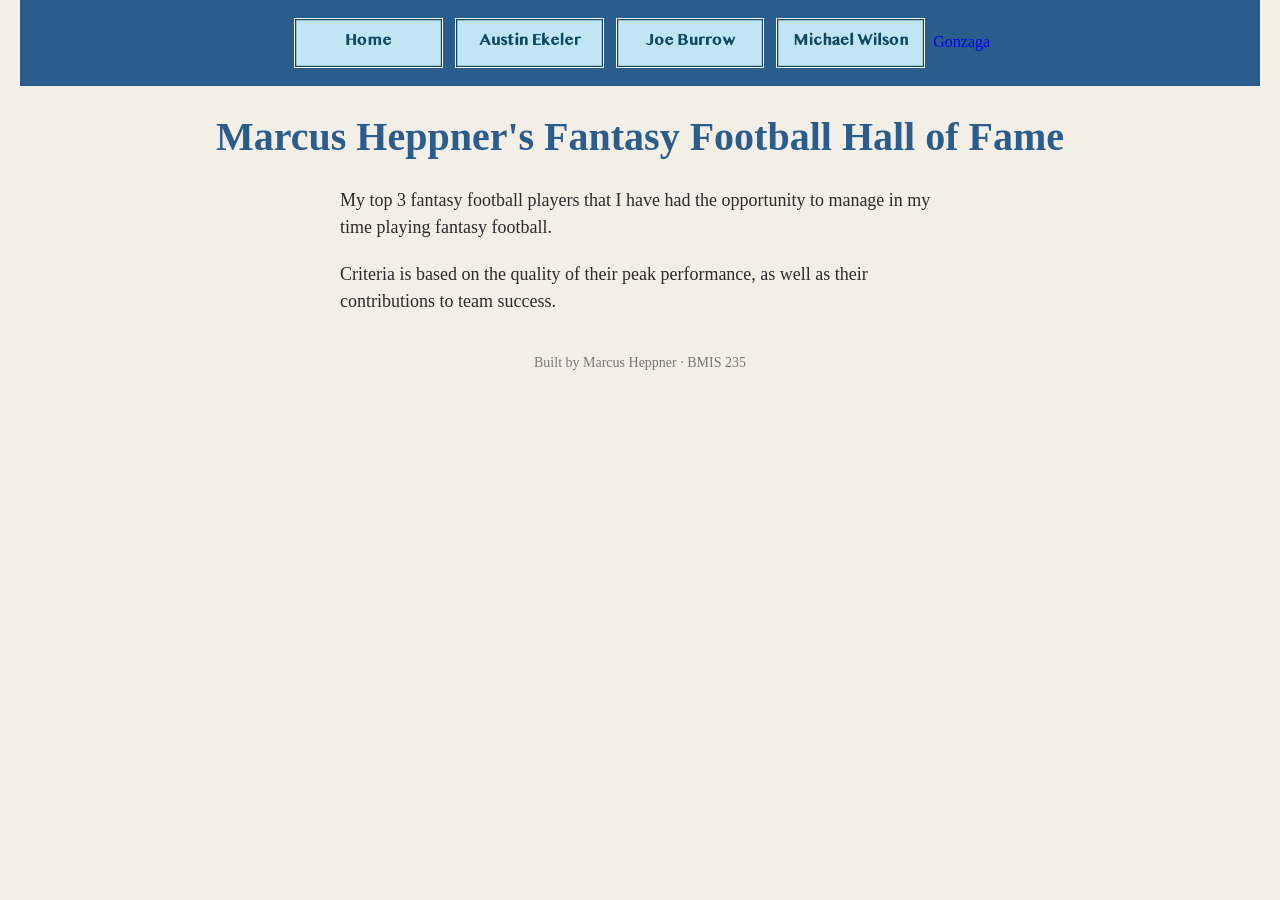
==== index.html @ fcaf30a4 "Add link to Gonzaga in navigation" ====
<!DOCTYPE html>
<!--
  Author: Marcus Heppner
  GU username: marcusheppner
  Course: BMIS 235 - HTML-3
-->
<html lang="en">
<head>
<meta charset="utf-8">
<meta name="author" content="Marcus Heppner">
<title>Marcus Heppner's Fantasy Football Hall of Fame</title>

<!-- this one line connects the page to the stylesheet -->
<link rel="stylesheet" href="styles.css">
</head>
<body>

<!-- ===== MENU ============================================================
     The menu is four links. Each link wraps an image instead of words.
     Build it once on this page, check that every link works,
     then copy the whole <nav> block and paste it over the menu on the
     other three pages, so every page has the exact same menu.
     ===================================================================== -->
<nav>
    <a href="index.html"><img src="home1.png" alt="Home"></a>
    <a href="ekeler.html"><img src="ekeler.png" alt="Austin Ekeler (2022)"></a>
    <a href="burrow.html"><img src="burrow.png" alt="Joe Burrow (2026)"></a>
    <a href="wilson.html"><img src="wilson.png" alt="Michael Wilson (2025)"></a>
    <a href="https://www.gonzaga.edu">Gonzaga</a>
</nav>

<h1>Marcus Heppner's Fantasy Football Hall of Fame</h1>
<p>My top 3 fantasy football players that I have had the opportunity to manage in my time playing fantasy football.</p>
<p>Criteria is based on the quality of their peak performance, as well as their contributions to team success.</p>

<!-- ===== SAVE THIS SPACE ==============================================
     This box is empty on purpose. Leave it here. We will use it later.
     ===================================================================== -->
<div class="showcase"></div>

<!-- Footer: fill in your name -->
<footer>Built by Marcus Heppner &middot; BMIS 235</footer>

</body>
</html>
---- styles.css ----
/* =====================================================================
   styles.css  ·  YOUR BRAND
   ---------------------------------------------------------------------
   This one file is your brand guide. Every page that links to it gets
   the same font, the same colors and the same spacing.
   Change a color here once, and every page changes.

   Use the same font and colors you picked for your Excel menu images,
   so the menu and the pages look like one brand.
   ===================================================================== */

body {
    font-family: Georgia, "Times New Roman", serif;
    background-color: #f4efe6;
    color: #2b2b2b;
    margin: 0;
    padding: 0 20px 40px 20px;
}

/* the menu at the top of every page */
nav {
    background-color: #2b5d8c;
    padding: 14px;
    text-align: center;
}

/* every image inside the menu is forced to the same height.
   If your images still look different sizes, their WIDTHS are
   different: go back to Excel and make every cell the same size. */
nav img {
    height: 50px;
    margin: 4px;
    vertical-align: middle;
}

/* no underline or border around the image links */
nav a {
    text-decoration: none;
}

h1 {
    color: #2b5d8c;
    text-align: center;
    font-size: 40px;
}

p {
    max-width: 600px;
    margin: 20px auto;
    font-size: 18px;
    line-height: 1.5;
}

footer {
    text-align: center;
    font-size: 14px;
    color: #777777;
    margin-top: 40px;
}
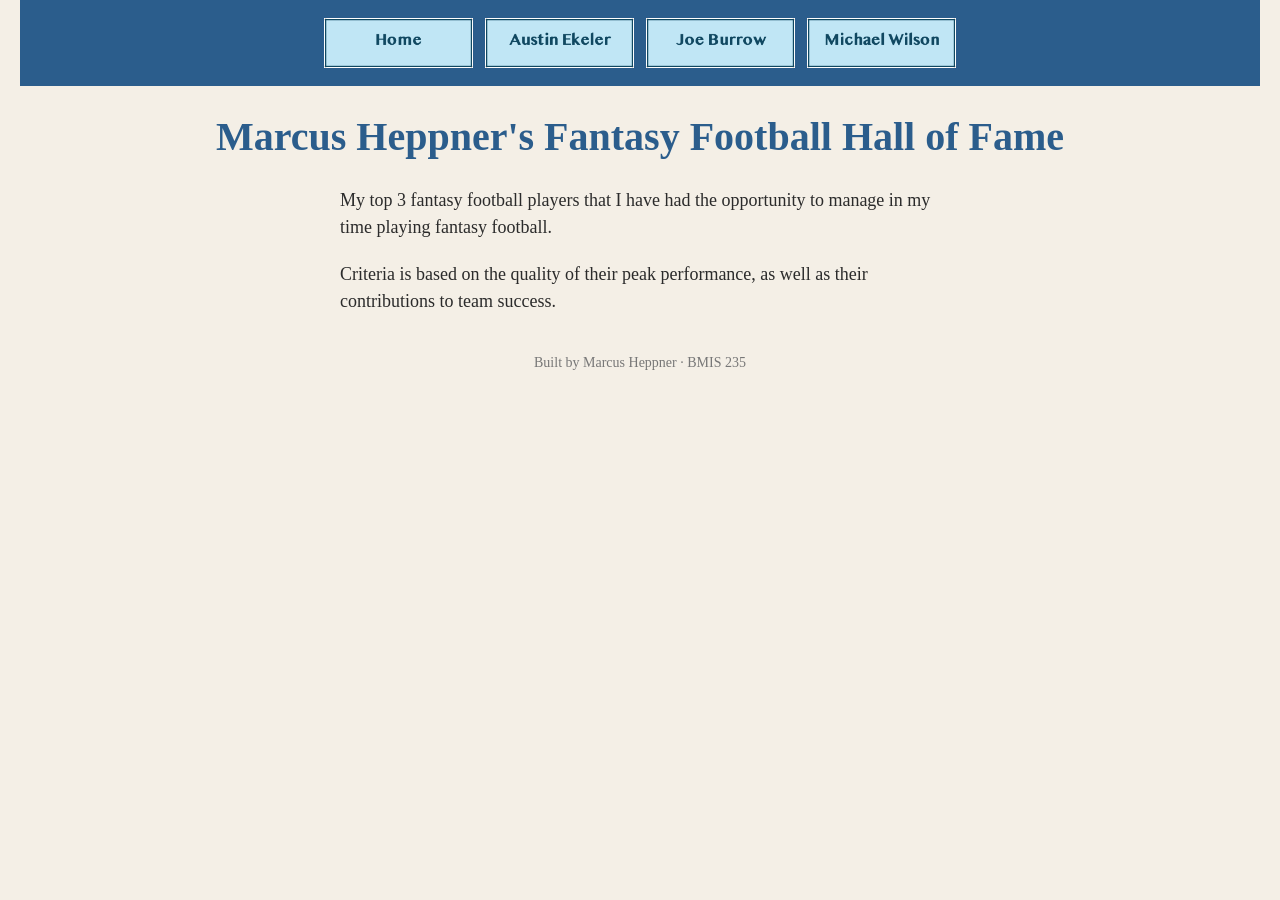
==== commit 5c63133e: "Remove Gonzaga link from index.html Removed Gonzaga link from navigation." ====
--- a/index.html
+++ b/index.html
@@ -26,7 +26,6 @@
     <a href="ekeler.html"><img src="ekeler.png" alt="Austin Ekeler (2022)"></a>
     <a href="burrow.html"><img src="burrow.png" alt="Joe Burrow (2026)"></a>
     <a href="wilson.html"><img src="wilson.png" alt="Michael Wilson (2025)"></a>
-    <a href="https://www.gonzaga.edu">Gonzaga</a>
 </nav>
 
 <h1>Marcus Heppner's Fantasy Football Hall of Fame</h1>
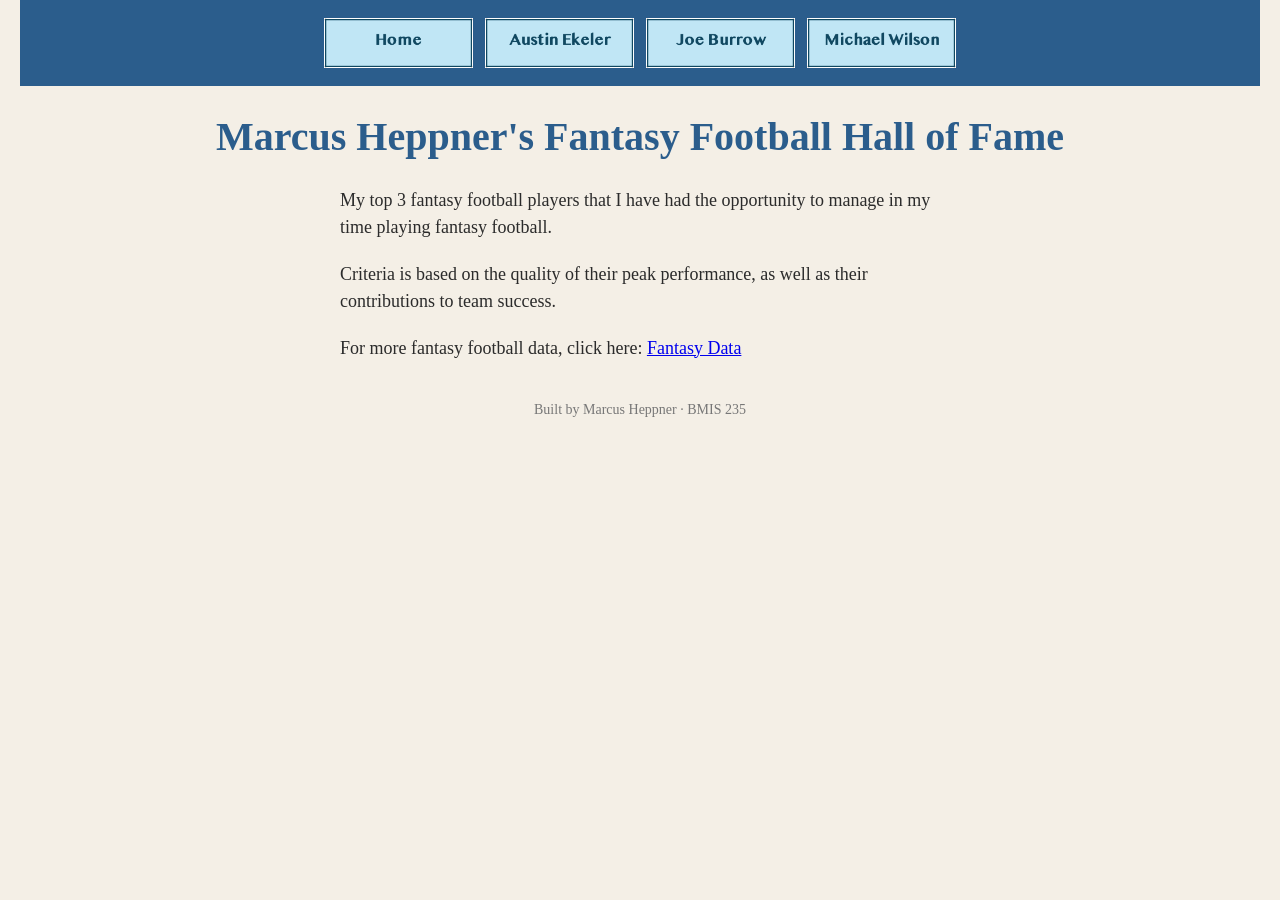
==== commit 7adcc91d: "Add link to Fantasy Data in index.html" ====
--- a/index.html
+++ b/index.html
@@ -31,6 +31,7 @@
 <h1>Marcus Heppner's Fantasy Football Hall of Fame</h1>
 <p>My top 3 fantasy football players that I have had the opportunity to manage in my time playing fantasy football.</p>
 <p>Criteria is based on the quality of their peak performance, as well as their contributions to team success.</p>
+<p>For more fantasy football data, click here: <a href="https://fantasydata.com">Fantasy Data</a></p>
 
 <!-- ===== SAVE THIS SPACE ==============================================
      This box is empty on purpose. Leave it here. We will use it later.
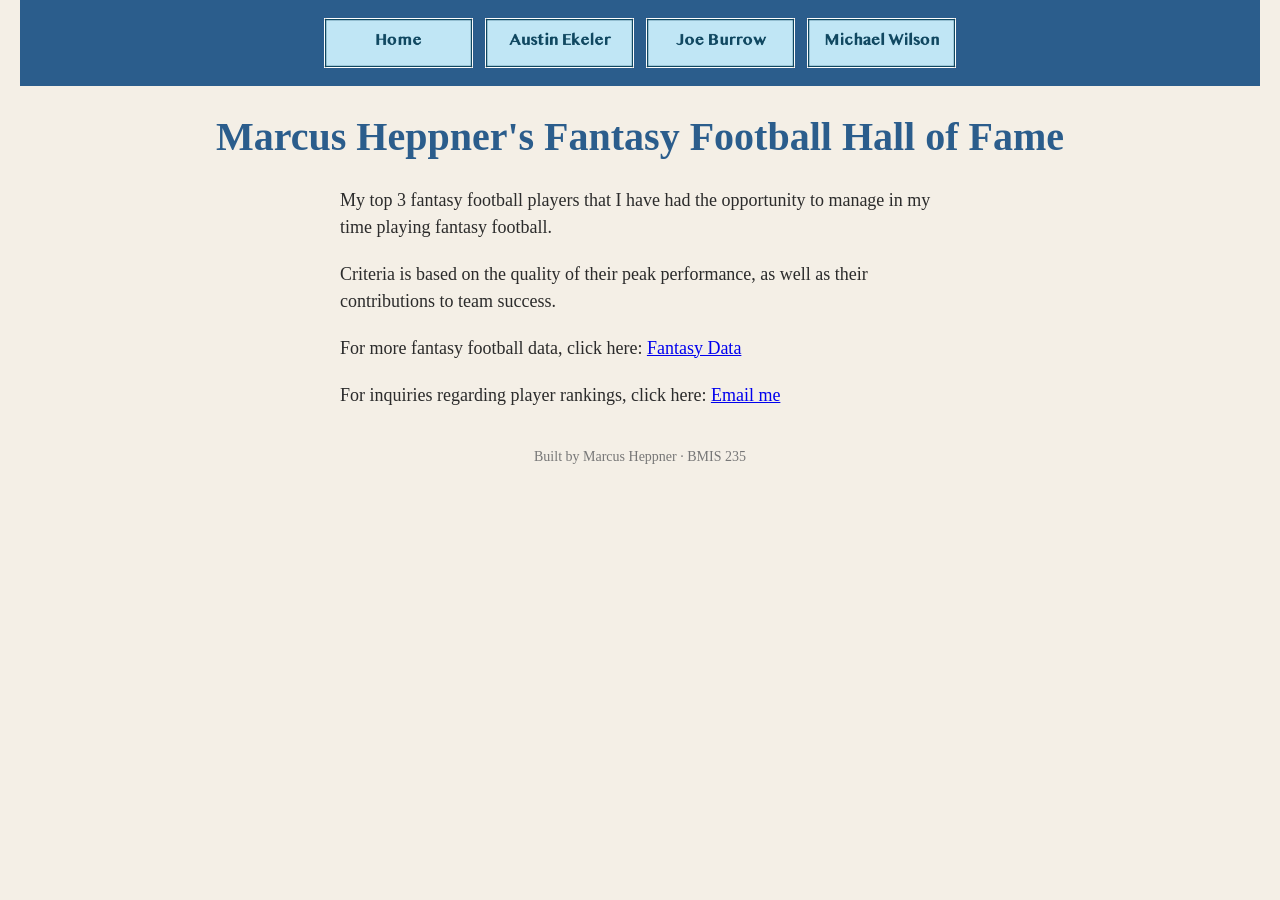
==== commit f4866a4c: "Add contact email link for player rankings inquiries Added a paragraph for inquiries regarding playe" ====
--- a/index.html
+++ b/index.html
@@ -32,6 +32,7 @@
 <p>My top 3 fantasy football players that I have had the opportunity to manage in my time playing fantasy football.</p>
 <p>Criteria is based on the quality of their peak performance, as well as their contributions to team success.</p>
 <p>For more fantasy football data, click here: <a href="https://fantasydata.com">Fantasy Data</a></p>
+<p>For inquiries regarding player rankings, click here: <a href="mailto:mheppner@zagmail.gonzaga.edu">Email me</a></p>
 
 <!-- ===== SAVE THIS SPACE ==============================================
      This box is empty on purpose. Leave it here. We will use it later.
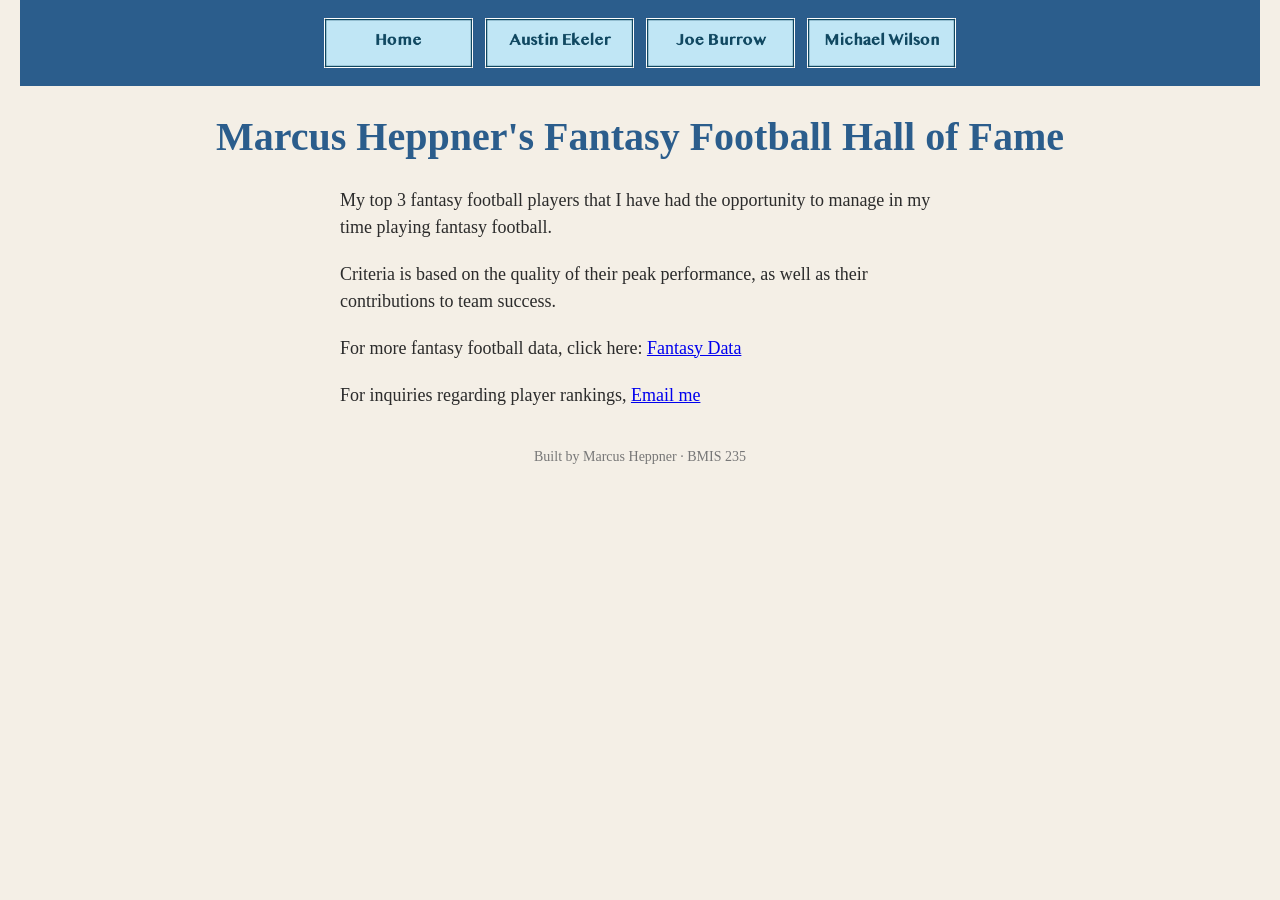
==== commit 76a49638: "Fix email link formatting in index.html" ====
--- a/index.html
+++ b/index.html
@@ -32,7 +32,7 @@
 <p>My top 3 fantasy football players that I have had the opportunity to manage in my time playing fantasy football.</p>
 <p>Criteria is based on the quality of their peak performance, as well as their contributions to team success.</p>
 <p>For more fantasy football data, click here: <a href="https://fantasydata.com">Fantasy Data</a></p>
-<p>For inquiries regarding player rankings, click here: <a href="mailto:mheppner@zagmail.gonzaga.edu">Email me</a></p>
+<p>For inquiries regarding player rankings, <a href="mailto:mheppner@zagmail.gonzaga.edu">Email me</a></p>
 
 <!-- ===== SAVE THIS SPACE ==============================================
      This box is empty on purpose. Leave it here. We will use it later.
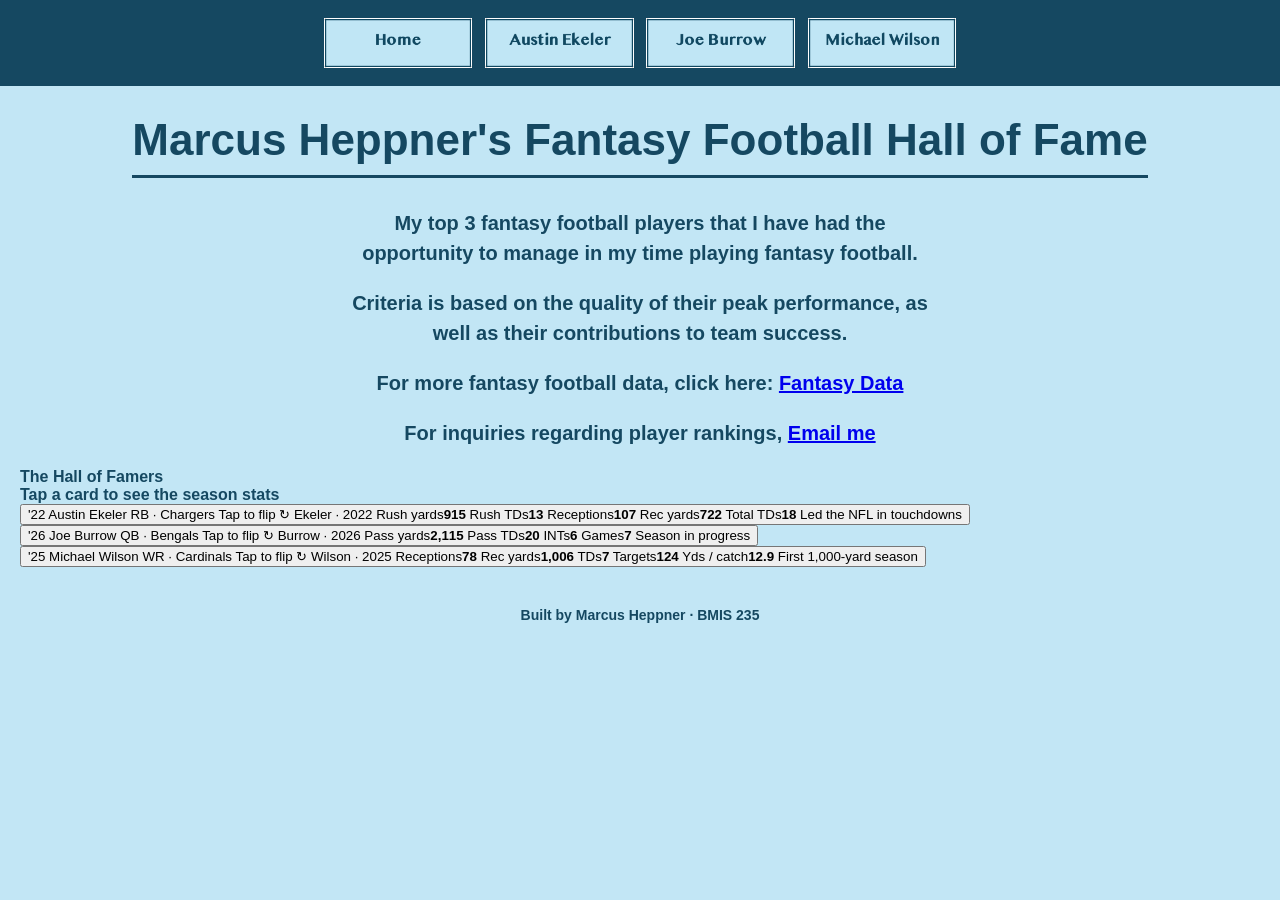
==== commit edbd3414: "Implement player cards with statistics display Added three player cards with stats and flip function" ====
--- a/index.html
+++ b/index.html
@@ -34,10 +34,263 @@
 <p>For more fantasy football data, click here: <a href="https://fantasydata.com">Fantasy Data</a></p>
 <p>For inquiries regarding player rankings, <a href="mailto:mheppner@zagmail.gonzaga.edu">Email me</a></p>
 
-<!-- ===== SAVE THIS SPACE ==============================================
-     This box is empty on purpose. Leave it here. We will use it later.
-     ===================================================================== -->
-<div class="showcase"></div>
+<!-- ============================================================
+     HTML: the three player cards. Each card is a button with a
+     front (name) and a back (stats). Edit the numbers right here.
+     ============================================================ -->
+<div class="showcase-wrap">
+  <div class="showcase-title">The Hall of Famers</div>
+  <div class="showcase-hint">Tap a card to see the season stats</div>
+
+  <div class="showcase-row">
+
+    <!-- Card 1: Austin Ekeler -->
+    <button class="showcase-card" type="button" aria-pressed="false">
+      <span class="showcase-inner">
+        <span class="showcase-face showcase-front">
+          <span class="showcase-year">'22</span>
+          <span class="showcase-name">Austin Ekeler</span>
+          <span class="showcase-pos">RB · Chargers</span>
+          <span class="showcase-flip">Tap to flip ↻</span>
+        </span>
+        <span class="showcase-face showcase-back">
+          <span class="showcase-back-title">Ekeler · 2022</span>
+          <span class="showcase-stat"><span>Rush yards</span><b>915</b></span>
+          <span class="showcase-stat"><span>Rush TDs</span><b>13</b></span>
+          <span class="showcase-stat"><span>Receptions</span><b>107</b></span>
+          <span class="showcase-stat"><span>Rec yards</span><b>722</b></span>
+          <span class="showcase-stat"><span>Total TDs</span><b>18</b></span>
+          <span class="showcase-note">Led the NFL in touchdowns</span>
+        </span>
+      </span>
+    </button>
+
+    <!-- Card 2: Joe Burrow -->
+    <button class="showcase-card" type="button" aria-pressed="false">
+      <span class="showcase-inner">
+        <span class="showcase-face showcase-front">
+          <span class="showcase-year">'26</span>
+          <span class="showcase-name">Joe Burrow</span>
+          <span class="showcase-pos">QB · Bengals</span>
+          <span class="showcase-flip">Tap to flip ↻</span>
+        </span>
+        <span class="showcase-face showcase-back">
+          <span class="showcase-back-title">Burrow · 2026</span>
+          <span class="showcase-stat"><span>Pass yards</span><b>2,115</b></span>
+          <span class="showcase-stat"><span>Pass TDs</span><b>20</b></span>
+          <span class="showcase-stat"><span>INTs</span><b>6</b></span>
+          <span class="showcase-stat"><span>Games</span><b>7</b></span>
+          <span class="showcase-note">Season in progress</span>
+        </span>
+      </span>
+    </button>
+
+    <!-- Card 3: Michael Wilson -->
+    <button class="showcase-card" type="button" aria-pressed="false">
+      <span class="showcase-inner">
+        <span class="showcase-face showcase-front">
+          <span class="showcase-year">'25</span>
+          <span class="showcase-name">Michael Wilson</span>
+          <span class="showcase-pos">WR · Cardinals</span>
+          <span class="showcase-flip">Tap to flip ↻</span>
+        </span>
+        <span class="showcase-face showcase-back">
+          <span class="showcase-back-title">Wilson · 2025</span>
+          <span class="showcase-stat"><span>Receptions</span><b>78</b></span>
+          <span class="showcase-stat"><span>Rec yards</span><b>1,006</b></span>
+          <span class="showcase-stat"><span>TDs</span><b>7</b></span>
+          <span class="showcase-stat"><span>Targets</span><b>124</b></span>
+          <span class="showcase-stat"><span>Yds / catch</span><b>12.9</b></span>
+          <span class="showcase-note">First 1,000-yard season</span>
+        </span>
+      </span>
+    </button>
+
+  </div>
+</div>
+
+<!-- ============================================================
+     CSS: colors, card size, and the flip animation. Every rule
+     starts with .showcase so it only affects this graphic.
+     ============================================================ -->
+<style>
+  .showcase {
+    --sc-main: #C2E6F5;
+    --sc-accent: #154861;
+    font-family: Optima, Candara, "Segoe UI", sans-serif;
+    color: var(--sc-accent);
+    max-height: 500px;
+    margin: 30px auto;
+  }
+  .showcase .showcase-wrap {
+    text-align: center;
+  }
+  .showcase .showcase-title {
+    font-size: 26px;
+    font-weight: bold;
+  }
+  .showcase .showcase-hint {
+    font-size: 15px;
+    font-weight: normal;
+    margin: 4px 0 18px;
+  }
+
+  /* row of cards: side by side on a computer, swipe sideways on a phone */
+  .showcase .showcase-row {
+    display: flex;
+    gap: 18px;
+    justify-content: center;
+    overflow-x: auto;
+    scroll-snap-type: x mandatory;
+    padding: 6px 4px 12px;
+  }
+
+  /* the card itself (a button, so it also works with the keyboard) */
+  .showcase .showcase-card {
+    flex: 0 0 200px;
+    height: 280px;
+    padding: 0;
+    border: none;
+    background: none;
+    cursor: pointer;
+    perspective: 900px;
+    scroll-snap-align: center;
+    font: inherit;
+    color: inherit;
+  }
+  .showcase .showcase-card:focus-visible {
+    outline: 3px solid var(--sc-accent);
+    outline-offset: 4px;
+    border-radius: 10px;
+  }
+
+  /* the part that spins */
+  .showcase .showcase-inner {
+    position: relative;
+    display: block;
+    width: 100%;
+    height: 100%;
+    transition: transform 0.6s ease;
+    transform-style: preserve-3d;
+  }
+  .showcase .showcase-card.is-flipped .showcase-inner {
+    transform: rotateY(180deg);
+  }
+
+  /* front and back share the same box */
+  .showcase .showcase-face {
+    position: absolute;
+    inset: 0;
+    display: flex;
+    flex-direction: column;
+    align-items: center;
+    justify-content: center;
+    padding: 18px 16px;
+    box-sizing: border-box;
+    border-radius: 10px;
+    border: 3px double #ffffff;
+    box-shadow: 0 0 0 3px var(--sc-accent);
+    backface-visibility: hidden;
+    -webkit-backface-visibility: hidden;
+  }
+
+  /* FRONT: dark blue with baby blue text */
+  .showcase .showcase-front {
+    background-color: var(--sc-accent);
+    color: var(--sc-main);
+  }
+  .showcase .showcase-year {
+    font-size: 54px;
+    font-weight: bold;
+    line-height: 1;
+  }
+  .showcase .showcase-name {
+    font-size: 22px;
+    font-weight: bold;
+    margin-top: 14px;
+    line-height: 1.2;
+  }
+  .showcase .showcase-pos {
+    font-size: 15px;
+    font-weight: normal;
+    margin-top: 6px;
+  }
+  .showcase .showcase-flip {
+    font-size: 13px;
+    font-weight: normal;
+    margin-top: 22px;
+    opacity: 0.8;
+  }
+
+  /* BACK: baby blue with dark blue text */
+  .showcase .showcase-back {
+    background-color: var(--sc-main);
+    color: var(--sc-accent);
+    transform: rotateY(180deg);
+    justify-content: flex-start;
+  }
+  .showcase .showcase-back-title {
+    font-size: 18px;
+    font-weight: bold;
+    border-bottom: 2px solid var(--sc-accent);
+    padding-bottom: 6px;
+    margin-bottom: 10px;
+  }
+  .showcase .showcase-stat {
+    display: flex;
+    justify-content: space-between;
+    width: 100%;
+    font-size: 15px;
+    font-weight: normal;
+    padding: 4px 0;
+    border-bottom: 1px dotted rgba(21, 72, 97, 0.35);
+  }
+  .showcase .showcase-stat b {
+    font-weight: bold;
+  }
+  .showcase .showcase-note {
+    font-size: 12px;
+    font-weight: normal;
+    font-style: italic;
+    margin-top: auto;
+  }
+
+  /* phones: slightly smaller cards, start the row at the left so you can swipe */
+  @media (max-width: 680px) {
+    .showcase .showcase-row {
+      justify-content: flex-start;
+    }
+    .showcase .showcase-card {
+      flex-basis: 180px;
+      height: 260px;
+    }
+    .showcase .showcase-year {
+      font-size: 46px;
+    }
+  }
+
+  /* people who turn off animations in their settings get an instant flip */
+  @media (prefers-reduced-motion: reduce) {
+    .showcase .showcase-inner {
+      transition: none;
+    }
+  }
+</style>
+
+<!-- ============================================================
+     JavaScript: when a card is clicked, flip it over (or back).
+     ============================================================ -->
+<script>
+  (function () {
+    var cards = document.querySelectorAll(".showcase .showcase-card");
+    cards.forEach(function (card) {
+      card.addEventListener("click", function () {
+        var flipped = card.classList.toggle("is-flipped");
+        card.setAttribute("aria-pressed", flipped ? "true" : "false");
+      });
+    });
+  })();
+</script>
 
 <!-- Footer: fill in your name -->
 <footer>Built by Marcus Heppner &middot; BMIS 235</footer>
--- a/styles.css
+++ b/styles.css
@@ -10,18 +10,20 @@
    ===================================================================== */
 
 body {
-    font-family: Georgia, "Times New Roman", serif;
-    background-color: #f4efe6;
-    color: #2b2b2b;
+    font-family: Optima, Candara, "Segoe UI", sans-serif;
+    font-weight: bold;
+    background-color: #C2E6F5;
+    color: #154861;
     margin: 0;
     padding: 0 20px 40px 20px;
 }
 
 /* the menu at the top of every page */
 nav {
-    background-color: #2b5d8c;
+    background-color: #154861;
     padding: 14px;
     text-align: center;
+    margin: 0 -20px;
 }
 
 /* every image inside the menu is forced to the same height.
@@ -39,21 +41,27 @@
 }
 
 h1 {
-    color: #2b5d8c;
+    color: #154861;
     text-align: center;
-    font-size: 40px;
+    font-size: 44px;
+    width: fit-content;
+    margin-left: auto;
+    margin-right: auto;
+    border-bottom: 3px solid #154861;
+    padding-bottom: 10px;
 }
 
 p {
     max-width: 600px;
     margin: 20px auto;
-    font-size: 18px;
+    font-size: 20px;
     line-height: 1.5;
+    text-align: center;
 }
 
 footer {
     text-align: center;
     font-size: 14px;
-    color: #777777;
+    color: #154861;
     margin-top: 40px;
 }
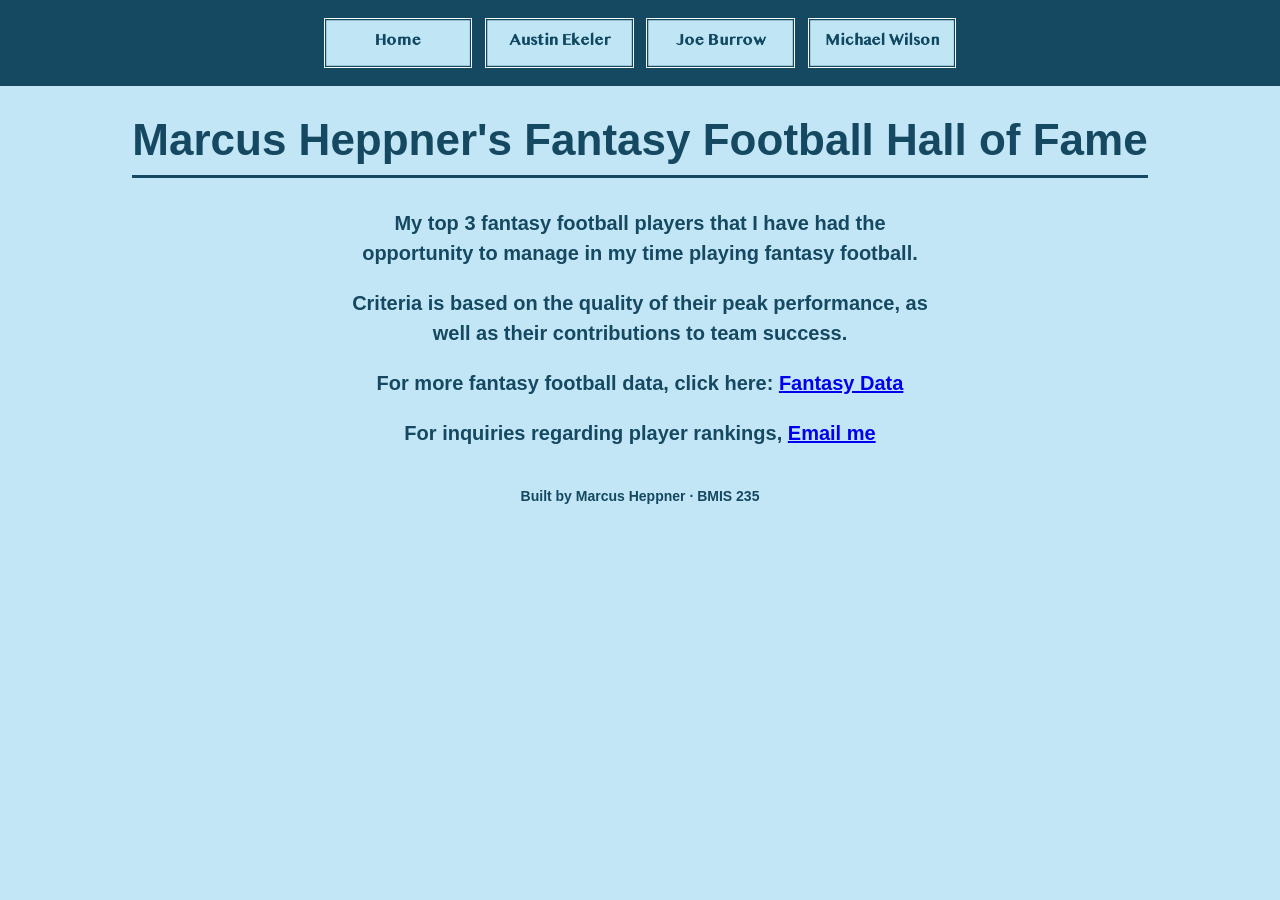
==== commit 7a1ea66f: "Remove player cards and related code from index.html Removed player cards and associated styles and " ====
--- a/index.html
+++ b/index.html
@@ -38,259 +38,7 @@
      HTML: the three player cards. Each card is a button with a
      front (name) and a back (stats). Edit the numbers right here.
      ============================================================ -->
-<div class="showcase-wrap">
-  <div class="showcase-title">The Hall of Famers</div>
-  <div class="showcase-hint">Tap a card to see the season stats</div>
-
-  <div class="showcase-row">
-
-    <!-- Card 1: Austin Ekeler -->
-    <button class="showcase-card" type="button" aria-pressed="false">
-      <span class="showcase-inner">
-        <span class="showcase-face showcase-front">
-          <span class="showcase-year">'22</span>
-          <span class="showcase-name">Austin Ekeler</span>
-          <span class="showcase-pos">RB · Chargers</span>
-          <span class="showcase-flip">Tap to flip ↻</span>
-        </span>
-        <span class="showcase-face showcase-back">
-          <span class="showcase-back-title">Ekeler · 2022</span>
-          <span class="showcase-stat"><span>Rush yards</span><b>915</b></span>
-          <span class="showcase-stat"><span>Rush TDs</span><b>13</b></span>
-          <span class="showcase-stat"><span>Receptions</span><b>107</b></span>
-          <span class="showcase-stat"><span>Rec yards</span><b>722</b></span>
-          <span class="showcase-stat"><span>Total TDs</span><b>18</b></span>
-          <span class="showcase-note">Led the NFL in touchdowns</span>
-        </span>
-      </span>
-    </button>
-
-    <!-- Card 2: Joe Burrow -->
-    <button class="showcase-card" type="button" aria-pressed="false">
-      <span class="showcase-inner">
-        <span class="showcase-face showcase-front">
-          <span class="showcase-year">'26</span>
-          <span class="showcase-name">Joe Burrow</span>
-          <span class="showcase-pos">QB · Bengals</span>
-          <span class="showcase-flip">Tap to flip ↻</span>
-        </span>
-        <span class="showcase-face showcase-back">
-          <span class="showcase-back-title">Burrow · 2026</span>
-          <span class="showcase-stat"><span>Pass yards</span><b>2,115</b></span>
-          <span class="showcase-stat"><span>Pass TDs</span><b>20</b></span>
-          <span class="showcase-stat"><span>INTs</span><b>6</b></span>
-          <span class="showcase-stat"><span>Games</span><b>7</b></span>
-          <span class="showcase-note">Season in progress</span>
-        </span>
-      </span>
-    </button>
-
-    <!-- Card 3: Michael Wilson -->
-    <button class="showcase-card" type="button" aria-pressed="false">
-      <span class="showcase-inner">
-        <span class="showcase-face showcase-front">
-          <span class="showcase-year">'25</span>
-          <span class="showcase-name">Michael Wilson</span>
-          <span class="showcase-pos">WR · Cardinals</span>
-          <span class="showcase-flip">Tap to flip ↻</span>
-        </span>
-        <span class="showcase-face showcase-back">
-          <span class="showcase-back-title">Wilson · 2025</span>
-          <span class="showcase-stat"><span>Receptions</span><b>78</b></span>
-          <span class="showcase-stat"><span>Rec yards</span><b>1,006</b></span>
-          <span class="showcase-stat"><span>TDs</span><b>7</b></span>
-          <span class="showcase-stat"><span>Targets</span><b>124</b></span>
-          <span class="showcase-stat"><span>Yds / catch</span><b>12.9</b></span>
-          <span class="showcase-note">First 1,000-yard season</span>
-        </span>
-      </span>
-    </button>
-
-  </div>
-</div>
-
-<!-- ============================================================
-     CSS: colors, card size, and the flip animation. Every rule
-     starts with .showcase so it only affects this graphic.
-     ============================================================ -->
-<style>
-  .showcase {
-    --sc-main: #C2E6F5;
-    --sc-accent: #154861;
-    font-family: Optima, Candara, "Segoe UI", sans-serif;
-    color: var(--sc-accent);
-    max-height: 500px;
-    margin: 30px auto;
-  }
-  .showcase .showcase-wrap {
-    text-align: center;
-  }
-  .showcase .showcase-title {
-    font-size: 26px;
-    font-weight: bold;
-  }
-  .showcase .showcase-hint {
-    font-size: 15px;
-    font-weight: normal;
-    margin: 4px 0 18px;
-  }
-
-  /* row of cards: side by side on a computer, swipe sideways on a phone */
-  .showcase .showcase-row {
-    display: flex;
-    gap: 18px;
-    justify-content: center;
-    overflow-x: auto;
-    scroll-snap-type: x mandatory;
-    padding: 6px 4px 12px;
-  }
-
-  /* the card itself (a button, so it also works with the keyboard) */
-  .showcase .showcase-card {
-    flex: 0 0 200px;
-    height: 280px;
-    padding: 0;
-    border: none;
-    background: none;
-    cursor: pointer;
-    perspective: 900px;
-    scroll-snap-align: center;
-    font: inherit;
-    color: inherit;
-  }
-  .showcase .showcase-card:focus-visible {
-    outline: 3px solid var(--sc-accent);
-    outline-offset: 4px;
-    border-radius: 10px;
-  }
-
-  /* the part that spins */
-  .showcase .showcase-inner {
-    position: relative;
-    display: block;
-    width: 100%;
-    height: 100%;
-    transition: transform 0.6s ease;
-    transform-style: preserve-3d;
-  }
-  .showcase .showcase-card.is-flipped .showcase-inner {
-    transform: rotateY(180deg);
-  }
-
-  /* front and back share the same box */
-  .showcase .showcase-face {
-    position: absolute;
-    inset: 0;
-    display: flex;
-    flex-direction: column;
-    align-items: center;
-    justify-content: center;
-    padding: 18px 16px;
-    box-sizing: border-box;
-    border-radius: 10px;
-    border: 3px double #ffffff;
-    box-shadow: 0 0 0 3px var(--sc-accent);
-    backface-visibility: hidden;
-    -webkit-backface-visibility: hidden;
-  }
-
-  /* FRONT: dark blue with baby blue text */
-  .showcase .showcase-front {
-    background-color: var(--sc-accent);
-    color: var(--sc-main);
-  }
-  .showcase .showcase-year {
-    font-size: 54px;
-    font-weight: bold;
-    line-height: 1;
-  }
-  .showcase .showcase-name {
-    font-size: 22px;
-    font-weight: bold;
-    margin-top: 14px;
-    line-height: 1.2;
-  }
-  .showcase .showcase-pos {
-    font-size: 15px;
-    font-weight: normal;
-    margin-top: 6px;
-  }
-  .showcase .showcase-flip {
-    font-size: 13px;
-    font-weight: normal;
-    margin-top: 22px;
-    opacity: 0.8;
-  }
-
-  /* BACK: baby blue with dark blue text */
-  .showcase .showcase-back {
-    background-color: var(--sc-main);
-    color: var(--sc-accent);
-    transform: rotateY(180deg);
-    justify-content: flex-start;
-  }
-  .showcase .showcase-back-title {
-    font-size: 18px;
-    font-weight: bold;
-    border-bottom: 2px solid var(--sc-accent);
-    padding-bottom: 6px;
-    margin-bottom: 10px;
-  }
-  .showcase .showcase-stat {
-    display: flex;
-    justify-content: space-between;
-    width: 100%;
-    font-size: 15px;
-    font-weight: normal;
-    padding: 4px 0;
-    border-bottom: 1px dotted rgba(21, 72, 97, 0.35);
-  }
-  .showcase .showcase-stat b {
-    font-weight: bold;
-  }
-  .showcase .showcase-note {
-    font-size: 12px;
-    font-weight: normal;
-    font-style: italic;
-    margin-top: auto;
-  }
-
-  /* phones: slightly smaller cards, start the row at the left so you can swipe */
-  @media (max-width: 680px) {
-    .showcase .showcase-row {
-      justify-content: flex-start;
-    }
-    .showcase .showcase-card {
-      flex-basis: 180px;
-      height: 260px;
-    }
-    .showcase .showcase-year {
-      font-size: 46px;
-    }
-  }
-
-  /* people who turn off animations in their settings get an instant flip */
-  @media (prefers-reduced-motion: reduce) {
-    .showcase .showcase-inner {
-      transition: none;
-    }
-  }
-</style>
-
-<!-- ============================================================
-     JavaScript: when a card is clicked, flip it over (or back).
-     ============================================================ -->
-<script>
-  (function () {
-    var cards = document.querySelectorAll(".showcase .showcase-card");
-    cards.forEach(function (card) {
-      card.addEventListener("click", function () {
-        var flipped = card.classList.toggle("is-flipped");
-        card.setAttribute("aria-pressed", flipped ? "true" : "false");
-      });
-    });
-  })();
-</script>
+<div class="showcase"></div>
 
 <!-- Footer: fill in your name -->
 <footer>Built by Marcus Heppner &middot; BMIS 235</footer>
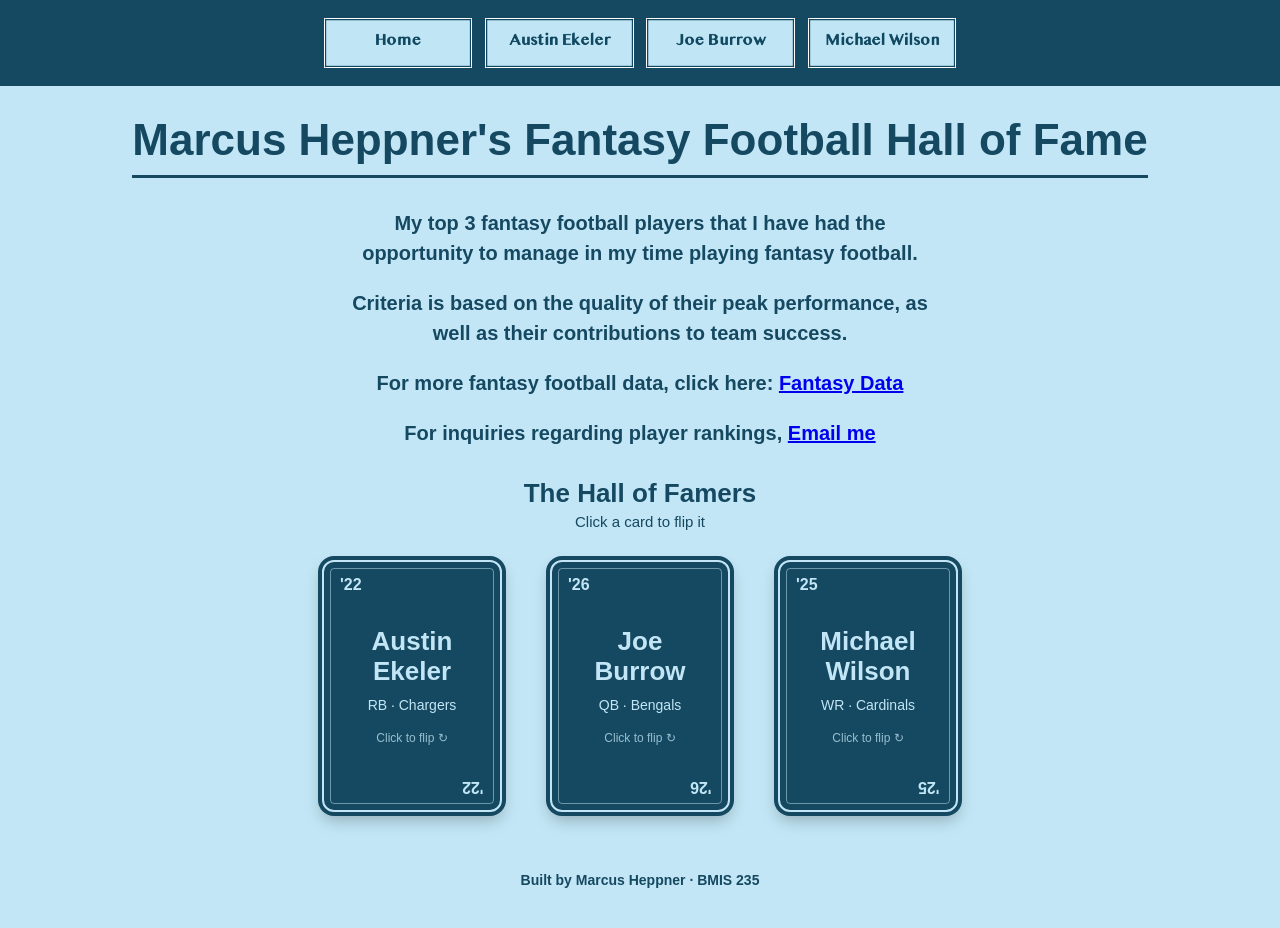
==== commit 50db1899: "Update index.html" ====
--- a/index.html
+++ b/index.html
@@ -38,7 +38,288 @@
      HTML: the three player cards. Each card is a button with a
      front (name) and a back (stats). Edit the numbers right here.
      ============================================================ -->
-<div class="showcase"></div>
+<div class="showcase">
+  <div class="showcase hof">
+  <div class="hof-title">The Hall of Famers</div>
+  <div class="hof-hint">Click a card to flip it</div>
+
+  <div class="hof-row">
+
+    <!-- Card 1: Austin Ekeler -->
+    <div class="hof-card" role="button" tabindex="0" aria-pressed="false">
+      <div class="hof-inner">
+        <div class="hof-face hof-front">
+          <span class="hof-corner hof-tl">'22</span>
+          <span class="hof-corner hof-br">'22</span>
+          <span class="hof-name">Austin<br>Ekeler</span>
+          <span class="hof-pos">RB · Chargers</span>
+          <span class="hof-tap">Click to flip ↻</span>
+        </div>
+        <div class="hof-face hof-back">
+          <span class="hof-corner hof-tl">'22</span>
+          <span class="hof-corner hof-br">'22</span>
+          <span class="hof-back-title">2022 Season</span>
+          <span class="hof-stat"><b>915</b> rush yards</span>
+          <span class="hof-stat"><b>13</b> rush TDs</span>
+          <span class="hof-stat"><b>107</b> receptions</span>
+          <span class="hof-stat"><b>722</b> rec yards</span>
+          <span class="hof-stat"><b>18</b> total TDs</span>
+          <span class="hof-note">Led the NFL in TDs</span>
+        </div>
+      </div>
+    </div>
+
+    <!-- Card 2: Joe Burrow -->
+    <div class="hof-card" role="button" tabindex="0" aria-pressed="false">
+      <div class="hof-inner">
+        <div class="hof-face hof-front">
+          <span class="hof-corner hof-tl">'26</span>
+          <span class="hof-corner hof-br">'26</span>
+          <span class="hof-name">Joe<br>Burrow</span>
+          <span class="hof-pos">QB · Bengals</span>
+          <span class="hof-tap">Click to flip ↻</span>
+        </div>
+        <div class="hof-face hof-back">
+          <span class="hof-corner hof-tl">'26</span>
+          <span class="hof-corner hof-br">'26</span>
+          <span class="hof-back-title">2026 Season</span>
+          <span class="hof-stat"><b>2,115</b> pass yards</span>
+          <span class="hof-stat"><b>20</b> pass TDs</span>
+          <span class="hof-stat"><b>6</b> INTs</span>
+          <span class="hof-stat"><b>7</b> games</span>
+          <span class="hof-note">Season in progress</span>
+        </div>
+      </div>
+    </div>
+
+    <!-- Card 3: Michael Wilson -->
+    <div class="hof-card" role="button" tabindex="0" aria-pressed="false">
+      <div class="hof-inner">
+        <div class="hof-face hof-front">
+          <span class="hof-corner hof-tl">'25</span>
+          <span class="hof-corner hof-br">'25</span>
+          <span class="hof-name">Michael<br>Wilson</span>
+          <span class="hof-pos">WR · Cardinals</span>
+          <span class="hof-tap">Click to flip ↻</span>
+        </div>
+        <div class="hof-face hof-back">
+          <span class="hof-corner hof-tl">'25</span>
+          <span class="hof-corner hof-br">'25</span>
+          <span class="hof-back-title">2025 Season</span>
+          <span class="hof-stat"><b>78</b> receptions</span>
+          <span class="hof-stat"><b>1,006</b> rec yards</span>
+          <span class="hof-stat"><b>7</b> TDs</span>
+          <span class="hof-stat"><b>124</b> targets</span>
+          <span class="hof-stat"><b>12.9</b> yds / catch</span>
+          <span class="hof-note">First 1,000-yard season</span>
+        </div>
+      </div>
+    </div>
+
+  </div>
+</div>
+
+<!-- ============================================================
+     CSS: centering, playing-card shape, colors and the flip.
+     Every rule starts with .showcase so nothing else changes.
+     ============================================================ -->
+<style>
+  .showcase.hof {
+    font-family: Optima, Candara, "Segoe UI", sans-serif;
+    color: #154861;
+    text-align: center;
+    width: 100%;
+    max-width: 900px;
+    margin: 30px auto;
+    box-sizing: border-box;
+  }
+  .showcase.hof .hof-title {
+    font-size: 26px;
+    font-weight: bold;
+  }
+  .showcase.hof .hof-hint {
+    font-size: 15px;
+    font-weight: normal;
+    margin: 4px 0 10px;
+  }
+
+  /* cards side by side, centered, with space between */
+  .showcase.hof .hof-row {
+    display: flex;
+    justify-content: center;
+    align-items: center;
+    gap: 48px;
+    padding: 20px;
+  }
+
+  /* playing-card size (2.5 x 3.5 ratio) */
+  .showcase.hof .hof-card {
+    flex: 0 0 180px;
+    width: 180px;
+    height: 252px;
+    perspective: 1000px;
+    cursor: pointer;
+  }
+  .showcase.hof .hof-card:focus-visible {
+    outline: 3px solid #154861;
+    outline-offset: 6px;
+    border-radius: 14px;
+  }
+
+  /* the part that spins */
+  .showcase.hof .hof-inner {
+    position: relative;
+    width: 100%;
+    height: 100%;
+    transition: transform 0.6s ease;
+    transform-style: preserve-3d;
+    -webkit-transform-style: preserve-3d;
+  }
+  .showcase.hof .hof-card.is-flipped .hof-inner {
+    transform: rotateY(180deg);
+  }
+
+  /* both sides: dark blue card, baby blue text, card-style frame */
+  .showcase.hof .hof-face {
+    position: absolute;
+    top: 0;
+    left: 0;
+    width: 100%;
+    height: 100%;
+    box-sizing: border-box;
+    display: flex;
+    flex-direction: column;
+    align-items: center;
+    justify-content: center;
+    padding: 26px 14px;
+    background-color: #154861;
+    color: #C2E6F5;
+    border-radius: 12px;
+    border: 2px solid #C2E6F5;
+    box-shadow: 0 0 0 4px #154861, 0 8px 16px rgba(0, 0, 0, 0.25);
+    outline: 1px solid rgba(194, 230, 245, 0.5);
+    outline-offset: -9px;
+    backface-visibility: hidden;
+    -webkit-backface-visibility: hidden;
+    transition: visibility 0s 0.3s;
+  }
+
+  /* back starts turned around and hidden */
+  .showcase.hof .hof-back {
+    transform: rotateY(180deg);
+    visibility: hidden;
+  }
+  .showcase.hof .hof-card.is-flipped .hof-back {
+    visibility: visible;
+  }
+  .showcase.hof .hof-card.is-flipped .hof-front {
+    visibility: hidden;
+  }
+
+  /* year in the corners, like a playing card's number */
+  .showcase.hof .hof-corner {
+    position: absolute;
+    font-size: 16px;
+    font-weight: bold;
+  }
+  .showcase.hof .hof-tl {
+    top: 14px;
+    left: 16px;
+  }
+  .showcase.hof .hof-br {
+    bottom: 14px;
+    right: 16px;
+    transform: rotate(180deg);
+  }
+
+  /* front text */
+  .showcase.hof .hof-name {
+    font-size: 26px;
+    font-weight: bold;
+    line-height: 1.15;
+  }
+  .showcase.hof .hof-pos {
+    font-size: 14px;
+    font-weight: normal;
+    margin-top: 10px;
+  }
+  .showcase.hof .hof-tap {
+    font-size: 12px;
+    font-weight: normal;
+    margin-top: 18px;
+    opacity: 0.75;
+  }
+
+  /* back text: stats stacked one on top of the other */
+  .showcase.hof .hof-back-title {
+    font-size: 14px;
+    font-weight: bold;
+    text-transform: uppercase;
+    letter-spacing: 1px;
+    border-bottom: 1px solid #C2E6F5;
+    padding-bottom: 4px;
+    margin-bottom: 8px;
+  }
+  .showcase.hof .hof-stat {
+    display: block;
+    font-size: 15px;
+    font-weight: normal;
+    padding: 2px 0;
+  }
+  .showcase.hof .hof-stat b {
+    font-size: 17px;
+    font-weight: bold;
+  }
+  .showcase.hof .hof-note {
+    font-size: 12px;
+    font-weight: normal;
+    font-style: italic;
+    margin-top: 8px;
+    opacity: 0.85;
+  }
+
+  /* phones: cards stay side by side; swipe left and right to see all three */
+  @media (max-width: 680px) {
+    .showcase.hof .hof-row {
+      justify-content: flex-start;
+      gap: 24px;
+      overflow-x: auto;
+    }
+  }
+
+  /* instant flip for people who turn off animations */
+  @media (prefers-reduced-motion: reduce) {
+    .showcase.hof .hof-inner {
+      transition: none;
+    }
+  }
+</style>
+
+<!-- ============================================================
+     JavaScript: click a card (or press Enter/Space on it) to flip
+     it to the stats, and click again to flip it back.
+     ============================================================ -->
+<script>
+  (function () {
+    var cards = document.querySelectorAll(".showcase.hof .hof-card");
+    for (var i = 0; i < cards.length; i++) {
+      (function (card) {
+        function flip() {
+          var flipped = card.classList.toggle("is-flipped");
+          card.setAttribute("aria-pressed", flipped ? "true" : "false");
+        }
+        card.addEventListener("click", flip);
+        card.addEventListener("keydown", function (e) {
+          if (e.key === "Enter" || e.key === " ") {
+            e.preventDefault();
+            flip();
+          }
+        });
+      })(cards[i]);
+    }
+  })();
+</script>
+</div>
 
 <!-- Footer: fill in your name -->
 <footer>Built by Marcus Heppner &middot; BMIS 235</footer>
